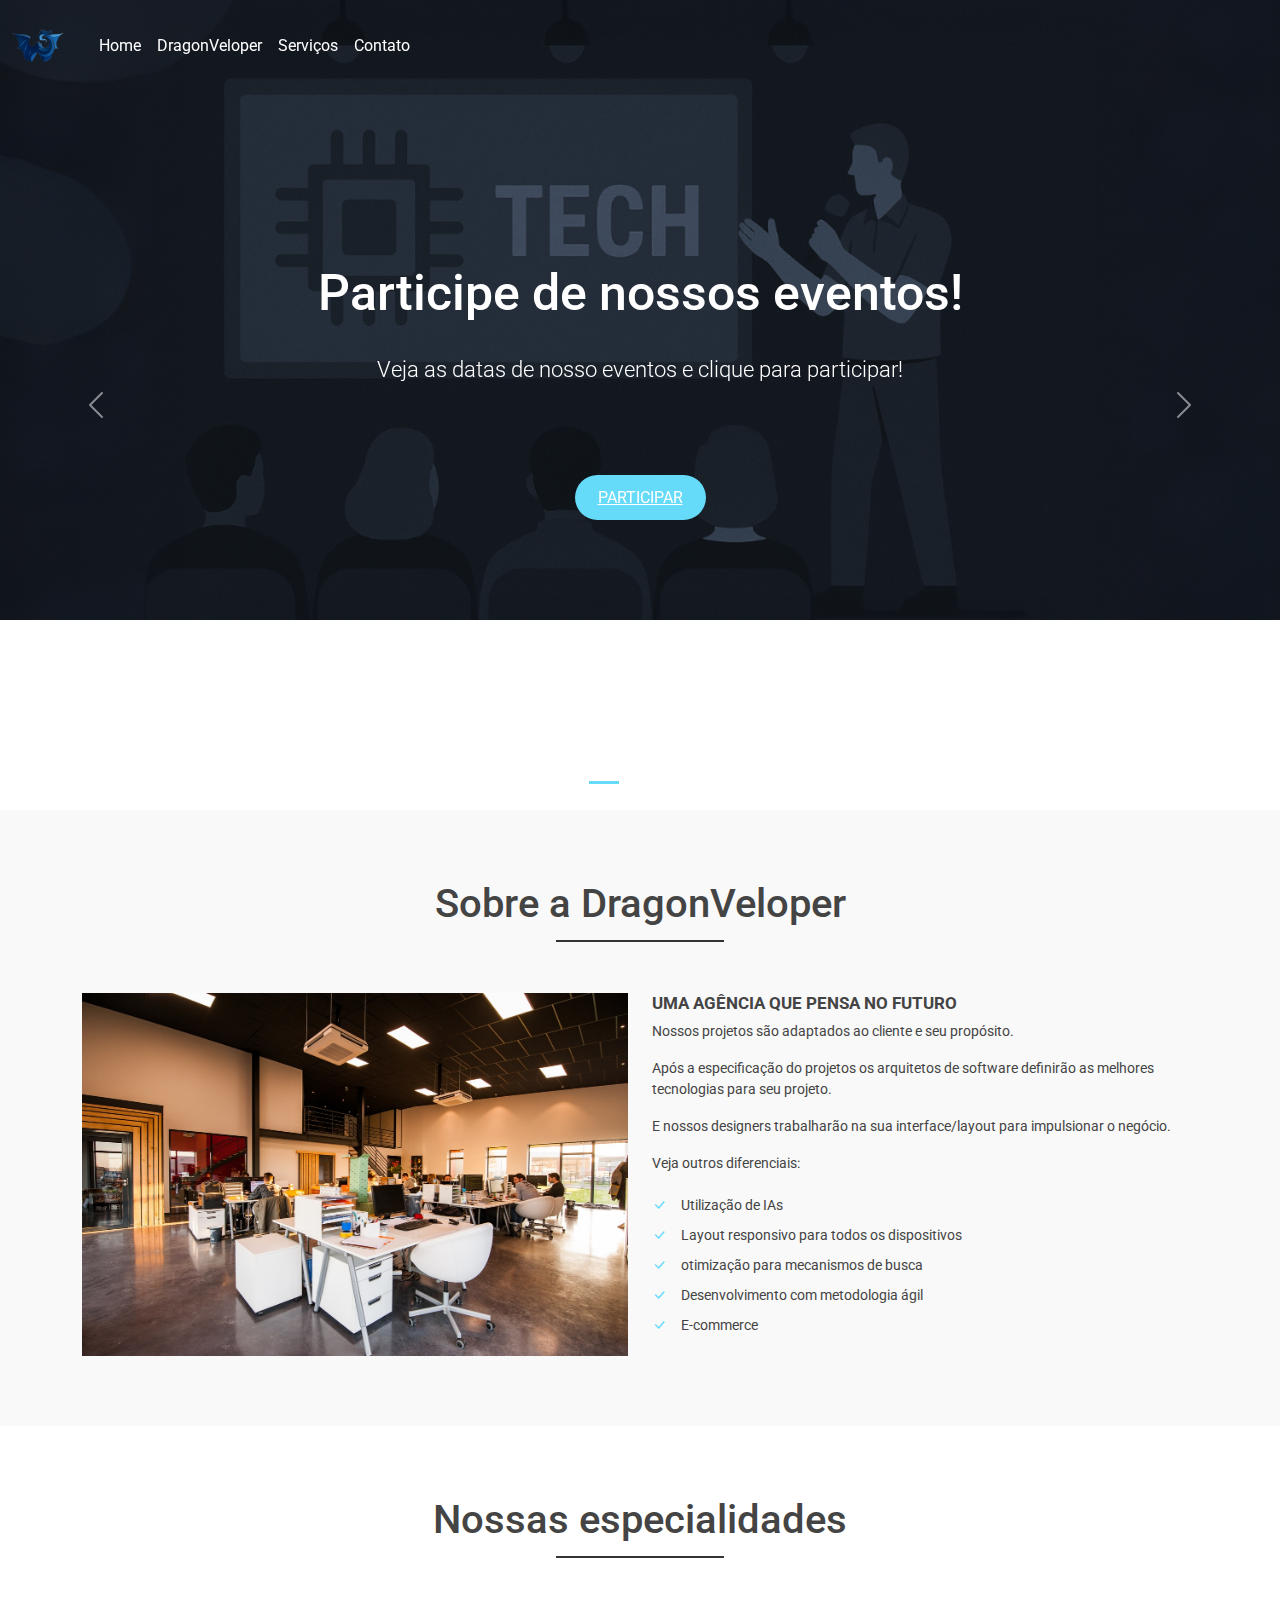
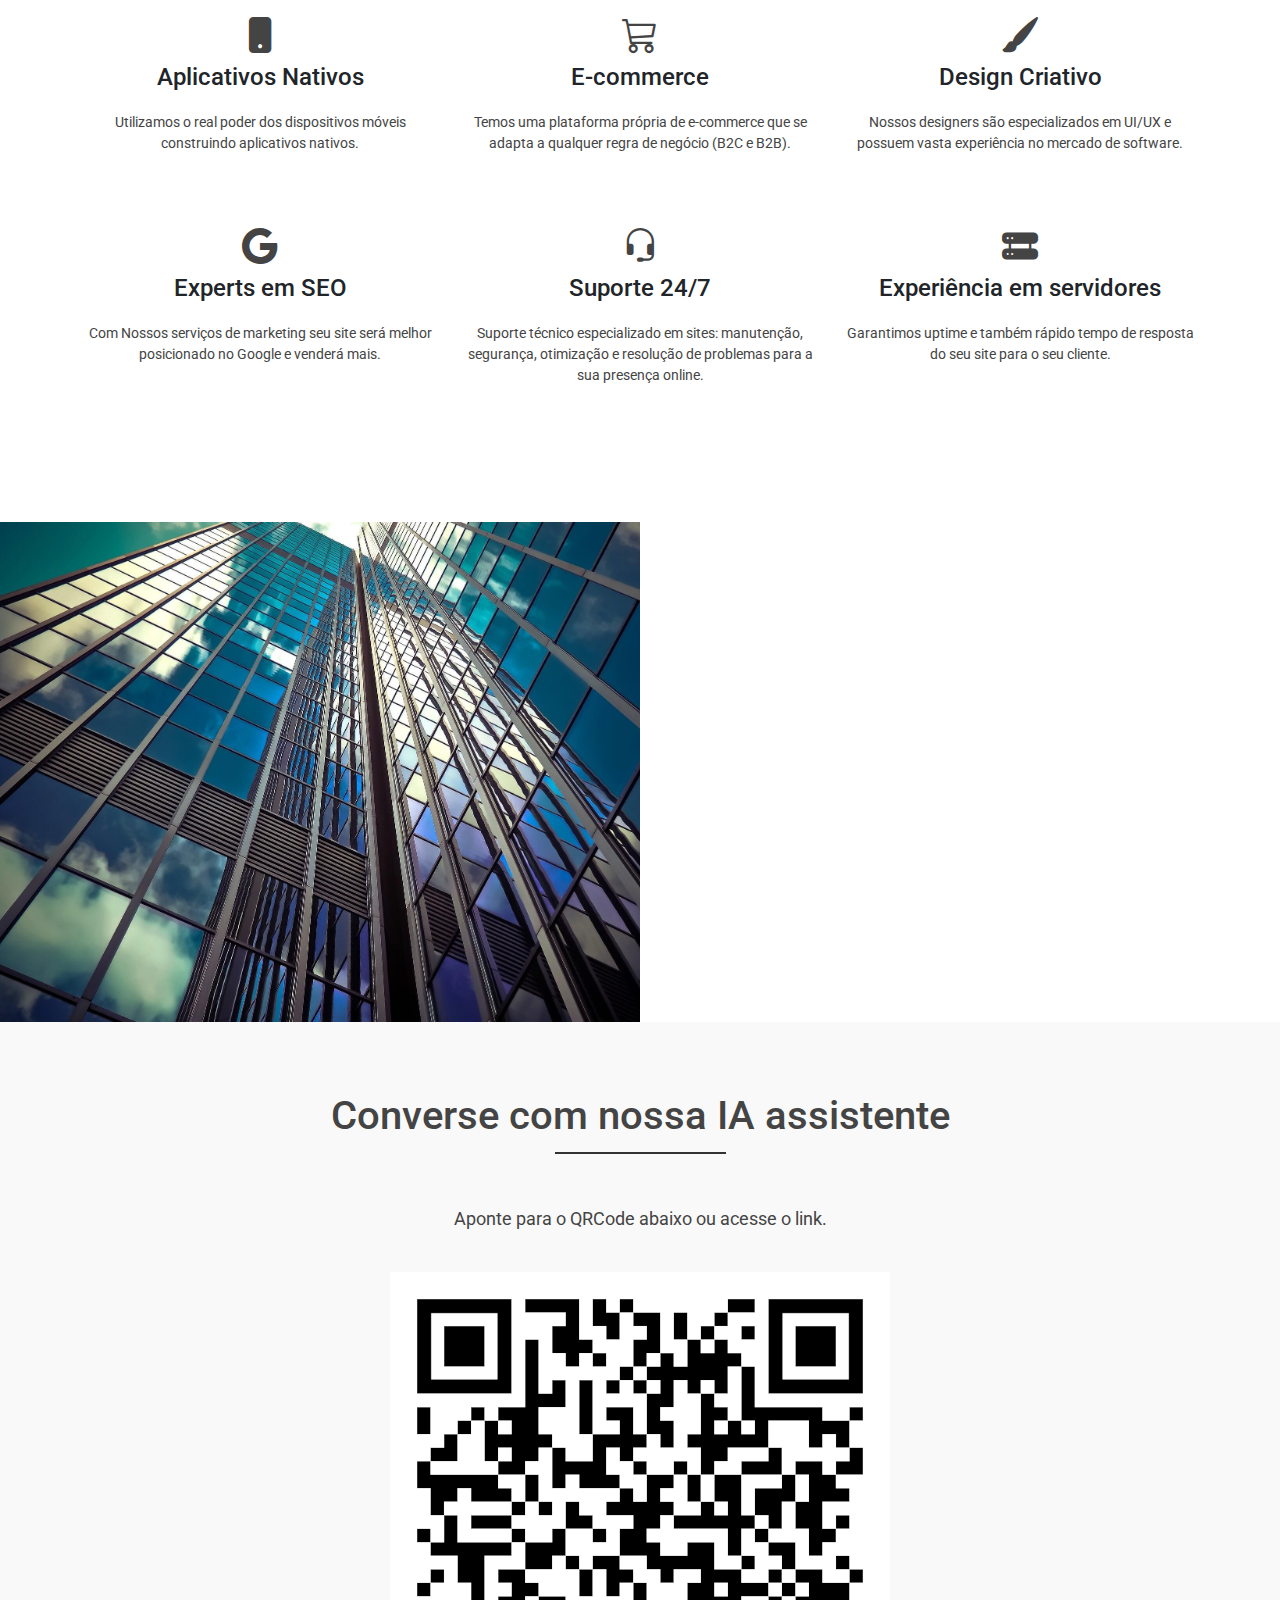
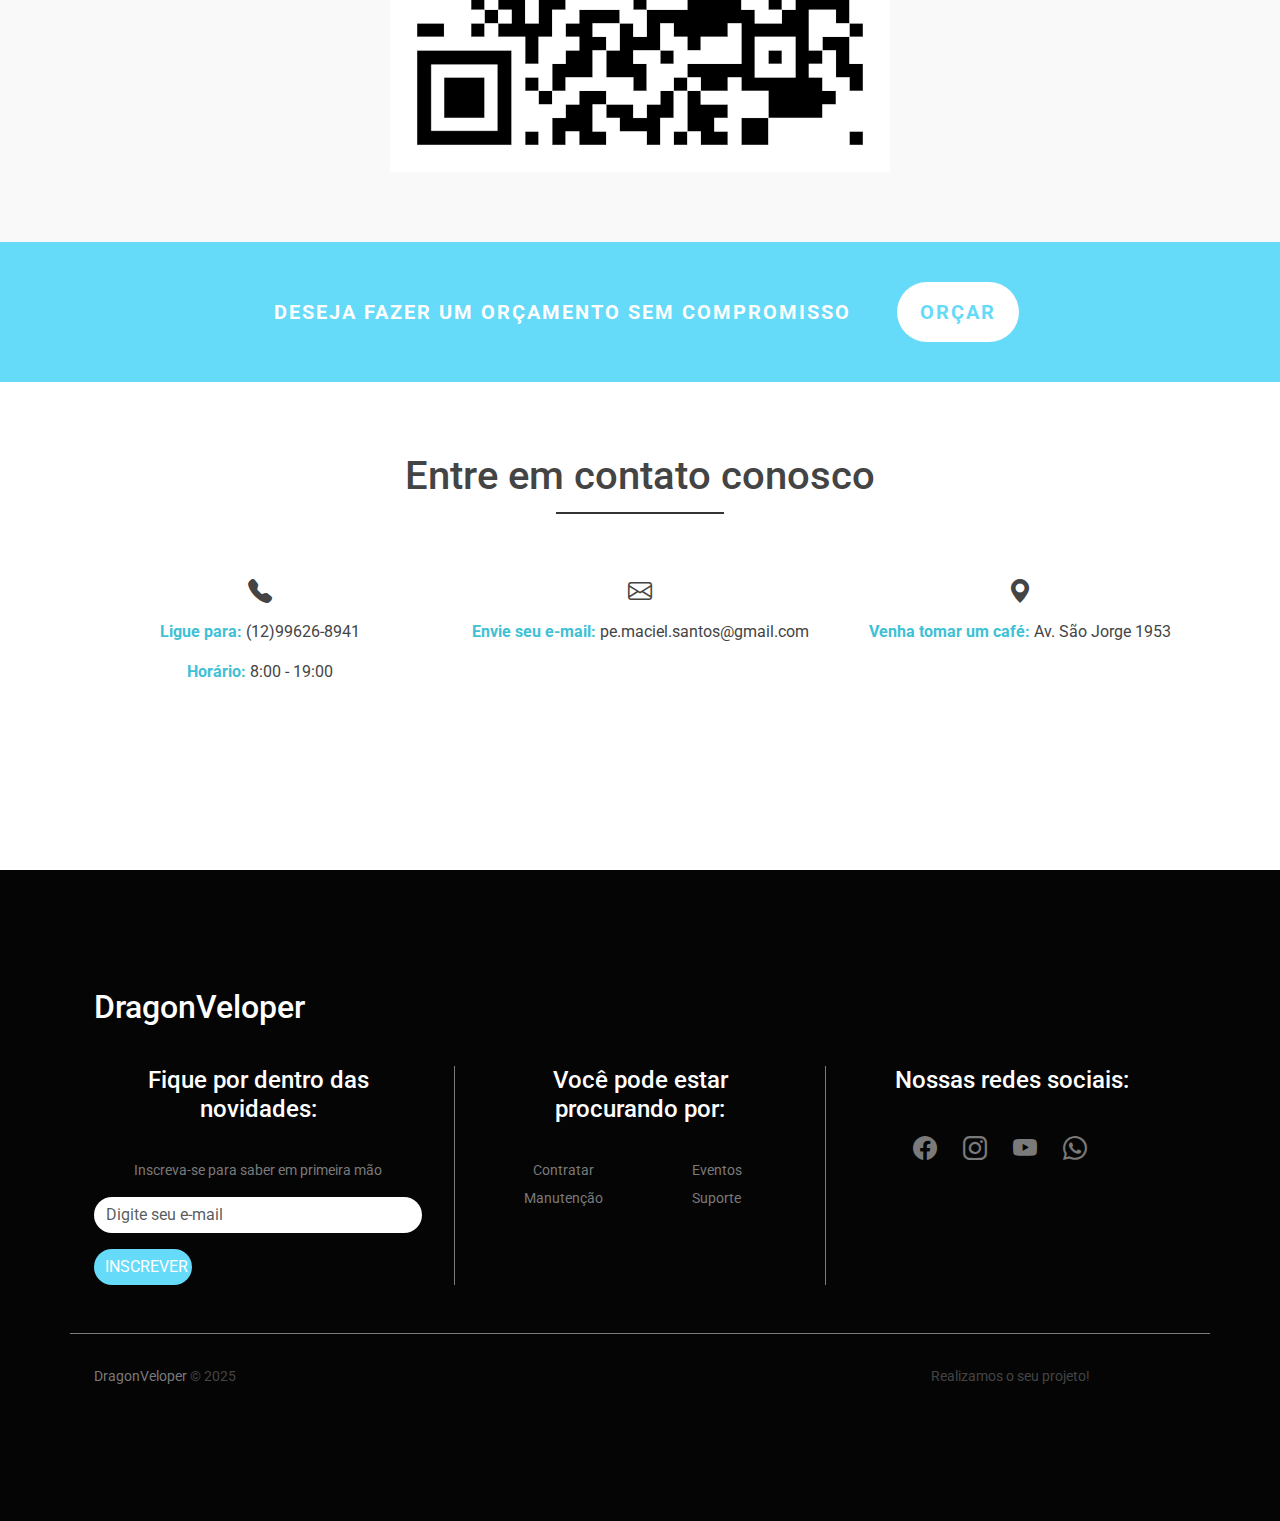
==== index.html @ dff99f6e "arrumando as pastas" ====
<!DOCTYPE html>
<html lang="pt-br">

<head>
    <meta charset="UTF-8">
    <meta name="viewport" content="width=device-width, initial-scale=1.0">
    <title>DragonVeloper</title>

    <link rel="shortcut icon" href="img/favicon.ico" type="image/x-icon">

    <!-- Fonte -->
    <link href="https://fonts.googleapis.com/css2?family=Roboto" rel="stylesheet">

    <!-- Bootstrap -->
    <link href="https://cdn.jsdelivr.net/npm/bootstrap@5.3.3/dist/css/bootstrap.min.css" rel="stylesheet"
        integrity="sha384-QWTKZyjpPEjISv5WaRU9OFeRpok6YctnYmDr5pNlyT2bRjXh0JMhjY6hW+ALEwIH" crossorigin="anonymous">

    <!-- Bootstrap Icons -->
    <link rel="stylesheet" href="https://cdn.jsdelivr.net/npm/bootstrap-icons@1.11.3/font/bootstrap-icons.min.css">

    <!-- Estilos -->
    <link rel="stylesheet" href="css/styles.css">
    <link rel="stylesheet" href="css/responsive.css">

    <!-- Scripts -->
    <script src="https://cdn.jsdelivr.net/npm/bootstrap@5.3.3/dist/js/bootstrap.bundle.min.js"
        integrity="sha384-YvpcrYf0tY3lHB60NNkmXc5s9fDVZLESaAA55NDzOxhy9GkcIdslK1eN7N6jIeHz"
        crossorigin="anonymous"></script>

</head>

<body>
    <header id="home-area">
        <div class="container" id="nav-container">
            <nav class="navbar navbar-expand-lg fixed-top navbar-dark navbar-custom">
                <div class="container-fluid d-flex justify-content-between align-items-center">

                    <!-- LOGO: sempre à esquerda -->
                    <a class="navbar-brand order-1 order-lg-1" href="#">
                        <img src="img/DragonVeloper.png" alt="Logo da DragonVeloper" id="logo">
                    </a>

                    <!-- BOTÃO HAMBURGUER: vai pra direita em telas pequenas -->
                    <button class="navbar-toggler order-2 order-lg-3 ms-auto" type="button" data-bs-toggle="collapse"
                        data-bs-target="#navbar-links" aria-controls="navbar-links" aria-expanded="false"
                        aria-label="Toggle navigation">
                        <span class="navbar-toggler-icon"></span>
                    </button>

                    <!-- LINKS DO MENU -->
                    <div class="collapse navbar-collapse order-3 order-lg-2" id="navbar-links">
                        <div class="navbar-nav me-auto">
                            <a href="#home-area" class="nav-item nav-link" id="home-menu">Home</a>
                            <a href="#about-area" class="nav-item nav-link" id="about-menu">DragonVeloper</a>
                            <a href="#services-area" class="nav-item nav-link" id="services-menu">Serviços</a>
                            <a href="#contact-area" class="nav-item nav-link" id="contact-menu">Contato</a>
                        </div>
                    </div>

                </div>
            </nav>

        </div>
    </header>
    <main>
        <div class="container-fluid">
            <div class="carousel slide" id="mainSlider" data-bs-ride="carousel">
                <div class="carousel-indicators">
                    <button type="button" data-bs-target="#mainSlider" data-bs-slide-to="0" class="active">
                    </button>
                    <button type="button" data-bs-target="#mainSlider" data-bs-slide-to="1">
                    </button>
                    <button type="button" data-bs-target="#mainSlider" data-bs-slide-to="2">
                    </button>
                </div>
                <div class="carousel-inner">
                    <div class="carousel-item active">
                        <img src="img/evento.png" alt="Evento de desenvolvimento web" class="d-block w-100">
                        <div class="carousel-caption d-md-block">
                            <h2>Participe de nossos eventos!</h2>
                            <p>Veja as datas de nosso eventos e clique para participar!</p>
                            <a href="#" class="main-btn">Participar</a>
                        </div>
                    </div>
                    <div class="carousel-item">
                        <img src="img/servico.png" alt="Desenvolva seu site" class="d-block w-100">
                        <div class="carousel-caption d-md-block">
                            <h2>Está querendo tirar o projeto do papel?</h2>
                            <p>Nossa equipe de desenvolvedores web está pronta para lhe atender.</p>
                            <a href="#" class="main-btn">Iniciar projeto</a>
                        </div>
                    </div>
                    <div class="carousel-item">
                        <img src="img/manutencao.png" alt="Manutenção de sites" class="d-block w-100">
                        <div class="carousel-caption d-md-block">
                            <h2>Está buscando manutenção no seu site?</h2>
                            <p>Contamos com profissionais qualificados para resolver seu problema.</p>
                            <a href="#" class="main-btn">Agendar Manutenção</a>
                        </div>
                    </div>
                </div>
                <a href="#mainSlider" class="carousel-control-prev" role="button" data-bs-slide="prev">
                    <span class="carousel-control-prev-icon" aria-hidden="true"></span>
                    <span class="sr-only">Previous</span>
                </a>
                <a href="#mainSlider" class="carousel-control-next" role="button" data-bs-slide="next">
                    <span class="carousel-control-next-icon" aria-hidden="true"></span>
                    <span class="sr-only">Next</span>
                </a>
            </div>
            <div id="about-area">
                <div class="container">
                    <div class="row">
                        <div class="col-12">
                            <h3 class="main-title">Sobre a DragonVeloper</h3>
                        </div>
                        <div class="col-md-6">
                            <img src="img/agencia.jpg" alt="Agência DragonVeloper" class="img-fluid">
                        </div>
                        <div class="col-md-6">
                            <h3 class="about-title">Uma agência que pensa no futuro</h3>
                            <p>Nossos projetos são adaptados ao cliente e seu propósito.</p>
                            <p>Após a especificação do projetos os arquitetos de software definirão as melhores
                                tecnologias para seu projeto.</p>
                            <p>E nossos designers trabalharão na sua interface/layout para impulsionar o negócio.</p>
                            <p>Veja outros diferenciais:</p>
                            <ul id="about-list">
                                <li><i class="bi bi-check-lg"></i>Utilização de IAs</li>
                                <li><i class="bi bi-check-lg"></i>Layout responsivo para todos os dispositivos</li>
                                <li><i class="bi bi-check-lg"></i>otimização para mecanismos de busca</li>
                                <li><i class="bi bi-check-lg"></i>Desenvolvimento com metodologia ágil</li>
                                <li><i class="bi bi-check-lg"></i>E-commerce</li>
                            </ul>
                        </div>
                    </div>
                </div>
            </div>
            <div id="services-area">
                <div class="container">
                    <div class="row">
                        <div class="col-12">
                            <h3 class="main-title">Nossas especialidades</h3>
                        </div>
                        <div class="col-md-4 service-box">
                            <i class="bi bi-phone-fill"></i>
                            <h4>Aplicativos Nativos</h4>
                            <p>Utilizamos o real poder dos dispositivos móveis construindo aplicativos nativos.</p>
                        </div>
                        <div class="col-md-4 service-box">
                            <i class="bi bi-cart3"></i>
                            <h4>E-commerce</h4>
                            <p>Temos uma plataforma própria de e-commerce que se adapta a qualquer regra de negócio (B2C
                                e B2B).</p>
                        </div>
                        <div class="col-md-4 service-box">
                            <i class="bi bi-brush-fill"></i>
                            <h4>Design Criativo</h4>
                            <p>Nossos designers são especializados em UI/UX e possuem vasta experiência no mercado de
                                software.</p>
                        </div>
                        <div class="col-md-4 service-box">
                            <i class="bi bi-google"></i>
                            <h4>Experts em SEO</h4>
                            <p>Com Nossos serviços de marketing seu site será melhor posicionado no Google e venderá
                                mais.</p>
                        </div>
                        <div class="col-md-4 service-box">
                            <i class="bi bi-headset"></i>
                            <h4>Suporte 24/7</h4>
                            <p>Suporte técnico especializado em sites: manutenção, segurança, otimização e resolução de
                                problemas para a sua presença online.</p>
                        </div>
                        <div class="col-md-4 service-box">
                            <i class="bi bi-hdd-rack-fill"></i>
                            <h4>Experiência em servidores</h4>
                            <p>Garantimos uptime e também rápido tempo de resposta do seu site para o seu cliente.</p>
                        </div>
                    </div>
                </div>
            </div>
            <div id="apply-area">
                <div class="container-fluid">
                    <div class="row">
                        <div class="col-md-6 apply-box" id="company-img">
                        </div>
                        <div class="col-md-6 apply-box" id="pattern-img">
                            <h4>Gosta de desafios?</h4>
                            <p>Temos várias posições abertas, entre elas: Software Engineer, UI/UX Designer, Project
                                Manager e mais.</p>
                            <p>Clique no botão abaixo e confira os benefícios e as posições em aberto.</p>
                            <p>Aqui você terá a chance de trabalhar com as melhores tecnologias e os profissionais mais
                                capacitados.</p>
                            <a href="#" class="main-btn" id="apply-btn">Saiba Mais</a>
                        </div>
                    </div>
                </div>
            </div>
            <div id="news-area">
                <div class="container">
                    <div class="col-md-12">
                        <h3 class="main-title">Converse com nossa IA assistente</h3>
                    </div>
                    <p>Aponte para o QRCode abaixo ou acesse o link.</p>
                    <picture>
                        <source media="(max-width: 425px)" srcset="img/qr-codeCELULAR.png">
                        <source media="(max-width: 768px)" srcset="img/qr-codeTABLET.png">
                        <img src="img/qr-codePC.png" alt="QR-Code para ter acesso ao nosso Assistente IA">
                    </picture>
                </div>
            </div>
            <div id="call-area">
                <div class="container">
                    <div class="row">
                        <p>Deseja fazer um orçamento sem compromisso</p>
                        <button class="main-btn" id="call-btn">Orçar</button>
                    </div>
                </div>
            </div>
        </div>
    </main>
    <div>
        <div id="contact-area">
            <div class="container">
                <div class="row">
                    <div class="col-md-12">
                        <h3 class="main-title">
                            Entre em contato conosco
                        </h3>
                    </div>
                    <div class="col-md-4 contact-box">
                        <i class="bi bi-telephone-fill"></i>
                        <p>
                            <span class="contact-title">
                                Ligue para:
                            </span>
                            (12)99626-8941
                        </p>
                        <p>
                            <span class="contact-title">
                                Horário:
                            </span>
                            8:00 - 19:00
                        </p>
                    </div>
                    <div class="col-md-4 contact-box">
                        <i class="bi bi-envelope"></i>
                        <p>
                            <span class="contact-title">
                                Envie seu e-mail:
                            </span>
                            pe.maciel.santos@gmail.com
                        </p>
                    </div>
                    <div class="col-md-4 contact-box">
                        <i class="bi bi-geo-alt-fill"></i>
                        <p>
                            <span class="contact-title">
                                Venha tomar um café:
                            </span>
                            Av. São Jorge 1953
                        </p>
                    </div>
                </div>
            </div>
        </div>
        <footer>
            <div class="container-fluid" id="footer">
                <div class="container">
                    <div class="row">
                        <div class="col-12" id="footer-top">
                            <div class="row justify-content-between">
                                <div class="col-4">
                                    <h2>DragonVeloper</h2>
                                </div>
                            </div>
                        </div>
                        <div class="col-12" id="footer-details">
                            <div class="row">
                                <div class="col-12 col-md-4" id="news-container">
                                    <h4>Fique por dentro das novidades:</h4>
                                    <p class="footer-p">Inscreva-se para saber em primeira mão</p>
                                    <form action="">
                                        <div class="mb-3">
                                            <input type="email" name="email" class="form-control"
                                                placeholder="Digite seu e-mail" id="email-id">
                                        </div>
                                        <button id="form-btn" type="submit">Inscrever</button>
                                    </form>
                                </div>
                                <div class="col-12 col-md-4" id="links-container">
                                    <div class="row">
                                        <h4>Você pode estar procurando por:</h4>
                                        <div class="col-6">
                                            <ul class="list-unstyled">
                                                <li><a href="#" class="link-footer">Contratar</a></li>
                                                <li><a href="#" class="link-footer">Manutenção</a></li>
                                            </ul>
                                        </div>
                                        <div class="col-6">
                                            <ul class="list-unstyled">
                                                <li><a href="#" class="link-footer">Eventos</a></li>
                                                <li><a href="#" class="link-footer">Suporte</a></li>
                                            </ul>
                                        </div>
                                    </div>
                                </div>
                                <div class="col-12 col-md-4" id="social-container">
                                    <h4>Nossas redes sociais:</h4>
                                    <div id="social-icons">
                                        <i class="bi bi-facebook"></i>
                                        <i class="bi bi-instagram"></i>
                                        <i class="bi bi-youtube"></i>
                                        <i class="bi bi-whatsapp"></i>
                                    </div>
                                </div>
                            </div>
                        </div>
                        <div class="col-12" id="footer-bottom">
                            <div class="row justify-content-between">
                                <div class="col-12 col-md-3">
                                    <p><a href="https://github.com/pedro-maciel-dos-santos"
                                            class="link-footer">DragonVeloper</a>
                                        &copy; 2025</p>
                                </div>
                                <div class="col-12 col-md-3">
                                    <p>Realizamos o seu projeto!</p>
                                </div>
                            </div>
                        </div>
                    </div>
                </div>
            </div>


    </div>
    </footer>
    <script src="js/script.js"></script>
</body>

</html>
---- css/styles.css ----
@charset "UTF-8";

:root {
    --primary-color-blue: #65daf9;
    --second-color-blue: #3ec1d5;
    --primary-color-gray: #353d41;
    --second-color-gray: #7a7a7a;
    --primary-color-dark: #050505;
    
}


/* GERAIS */

body {
    font-family: 'Roboto', 'sans-serif';
}

.container {
    padding: 70px 0;
}

.row {
    margin: 0;
}

p, li {
    color: #444;
    font-size: 14px;
}

/* NAV */

header, .navbar {
    background-image: linear-gradient(to top, #303030, #000);
}

.navbar-custom {
    background: transparent;
    transition: background-color 0.3s ease;
}

.navbar-scrolled {
    background-color: #000;
}

#nav-container {
    padding-top: 0;
    padding-bottom: 0;
}

#logo {
    width: 75px;
}

.navbar-brand {
    padding: 0;
    color: #fff;
}

.navbar-brand:hover {
    color: #fff;
    transition: .5s;
}

#navbar-links a {
    color: #fff;
}

#navbar-links a:hover {
    color: var(--primary-color-blue);
    transition: .5s;
}

.login {
    text-decoration: none;
    color: #fff;
    padding: 8px;
}

.login:hover {
    color: var(--primary-color-blue);
    transition: .5s;
}


.navbar-expand-lg .navbar-nav .navlink {
    padding: 1rem .8rem;
}

/* SLIDER */

.container-fluid {
    padding: 0;
}

.carousel-indicators[data-bs-target] {
    background-color: #222;
    opacity: 0.8;
}

#mainSlider .carousel-inner, #mainSlider .carousel-item {
    height: 90vh;
}

#mainSlider .carousel-caption {
    top: 30%;
}

#mainSlider .carousel-caption h2 {
    color: #fff;
    font-size: 50px;
    margin-bottom: 30px;
}

#mainSlider .carousel-caption p {
    font-size: 22px;
    font-weight: 300;
    margin-bottom: 100px;
    color: #fff;
}

.main-btn {
    background-color: var(--primary-color-blue);
    color: #fff;
    text-transform: uppercase;
    width: 200px;
    height: 60px;
    padding: 10px 20px;
    border-radius: 30px;
    border: 3px solid transparent;
    transition: .5s;
}

.main-btn:hover {
    text-decoration: none;
    color: #fff;
    background-color: transparent;
    border-color: var(--primary-color-blue);
}

.carousel-indicators .active {
    background-color: var(--primary-color-blue);
}

.sr-only {
    display: none;
}

/* Sobre a empresa */

#about-area{
    background-color: #f9f9f9;
}

.main-title {
    color: #444;
    position: relative;
    margin: 0 0 65px 0;
    font-size: 40px;
    text-align: center;
}

.main-title::after {
    content: "";
    border-top: 2px solid #333;
    width: 15%;
    position: absolute;
    top: 60px;
    left: 42.5%;
}

.about-title {
    font-size: 17px;
    color: #444;
    text-transform: uppercase;
    font-weight: bold;
}

#about-list {
    list-style: none;
    padding-left: 0;
}

#about-list li {
    line-height: 30px;
}

#about-list i {
    color: var(--primary-color-blue);
    margin-right: 15px;
}

/* Serviços */

.service-box {
    text-align: center;
    margin-bottom: 50px;
}

.service-box i, .service-box h4 {
    transition: .5s;
}

.service-box i {
    font-size: 36px;
    margin-bottom: 26px;
    color: #444;
}

.service-box h4 {
    font-size: 24px;
    margin-bottom: 20px;
}

.service-box:hover > i, .service-box:hover > h4 {
    color: var(--primary-color-blue);
}

/* Trabalhe conosco */

#apply-area {
    height: 500px;
}

#apply-area .container-fluid, #apply-area .row {
    height: 100%;
}

#apply-area .apply-box {
    text-align: center;
    padding: 70px 50px;
}

#company-img {
    background-image: url('../img/empresa.jpg');
    background-size: cover;
    height: 100%;
}

#pattern-img {
    background-image: url('../img/pattern.png');
    background-size: cover;
    background-attachment: fixed;
    background-position: center center;
}

#pattern-img h4, #pattern-img p {
    color: #fff;
}

#pattern-img h4 {
    margin-top: 8%;
    margin-bottom: 20px;
    text-transform: uppercase;
}

#pattern-img p {
    margin-bottom: 20px;
}

#apply-btn {
    display: block;
    height: auto;
    width: 180px;
    margin-left: auto;
    margin-right: auto;
    margin-top: 30px;
    background-color: transparent;
    border-color: #fff;
}

#apply-btn:hover {
    border-color: var(--primary-color-blue);
    background-color: var(--primary-color-blue);
}

/* News Letter */

#news-area {
    text-align: center;
    background-color: #f9f9f9;
}

#news-area p {
    font-size: 18px;
    margin-bottom: 40px;
}

#id-email{
    border-radius: 0;
    border-top-left-radius: 20px;
    border-bottom-left-radius: 20px;
    border: 1px solid var(--primary-color-blue);
    display: inline;
    box-sizing: border-box;
    width: 40%;
    height: 40px;
}

#news-btn {
    border-top-right-radius: 20px;
    border-bottom-right-radius: 20px;
    border: 1px solid var(--primary-color-blue);
    background-color: var(--primary-color-blue);
    text-transform: uppercase;
    color: #fff;
    height: 40px;
    padding: 0 30px;
    margin-left: -130px;
    position: absolute;
    transition: .5s;
}

#news-btn:hover {
    background-color: #fff;
    color: var(--primary-color-blue);
}

/* Call to action */

#call-area {
    background-color: var(--primary-color-blue);
    text-transform: uppercase;
}

#call-area .container {
    padding: 40px 100px;
}

#call-area .row {
    display: block;
    text-align: center;
}

#call-area p {
    color: #fff;
    font-weight: bold;
    font-size: 20px;
    width: auto;
    letter-spacing: 2px;
    margin-bottom: 0;
    display: inline;
    height: 60px;
    line-height: 60px;
}

#call-area #call-btn {
    background-color: #fff;
    color: var(--primary-color-blue);
    font-weight: bold;
    font-size: 20px;
    margin-left: 30px;
    width: auto;
    letter-spacing: 2px;
}

/* Contact */

#contact-area {
    text-align: center;
}

.contact-box {
    padding-bottom: 50px;
    margin-bottom: 50px;
}

.contact-box i {
    color: #444;
    width: 55px;
    height: 55px;
    line-height: 55px;
    font-size: 24px;
    margin-bottom: 20px;
}

#msg-box p {
    font-size: 22px;
}

.contact-box p {
    font-size: 16px;
}

.contact-title {
    font-weight: bold;
    color: var(--second-color-blue);
}


#contact-form input[type="text"], #contact-form input[type="email"], #contact-form textarea {
    margin-bottom: 15px;
    border-radius: 0;
}

#contact-form .main-btn {
    width: 120px;
    height: 50px;
}

#contact-form .main-btn:hover {
    color: var(--second-color-blue);
}

/* Footer */

#footer {
    padding: 3em 2em;
    background-color: var(--primary-color-dark);
}

#news-container {
    padding-right: 2em;
}

#links-container {
    padding: 0 2em;
    text-align: center;
    border-left: 1px solid var(--second-color-gray);
    border-right: 1px solid var(--second-color-gray);
}

/* Footer Top */

#footer-top {
    margin-bottom: 2em;
}

#footer-top {
    color: #fff;
}

#social-icons {
    color: var(--second-color-gray);
    text-align: center;
    margin-right: 1em;
    font-size: 1.5em;
    cursor: pointer;
}

#social-icons i {
    padding: 0 10px;
}

#social-icons i:hover {
    color: #fff;
    transition: .5s;
}

.footer-p {
    color: var(--second-color-gray);
    text-align: center;
}

/* Footer Details */

#footer-details {
    margin-bottom: 3em;
}

#footer-details h4 {
    color: #fff;
    margin-bottom: 1.5em;
    text-align: center;
}

#news-container input {
    border-radius: 30px;
    border: none;
}

#links-container li {
    margin-bottom: 0.5em;
}

#form-btn {
    background-color: var(--primary-color-blue);
    color: #fff;
    text-transform: uppercase;
    width: 30%;
    height: 50%;
    padding: 5px 10px;
    border-radius: 30px;
    border: 1px solid transparent;
    transition: .5s;
}

#form-btn:hover {
    text-decoration: none;
    color: #fff;
    background-color: transparent;
    border-color: var(--primary-color-blue);
}

.link-footer {
    color: var(--second-color-gray);
    text-decoration: none;
    text-align: center;
}

.link-footer:hover {
    color: #fff;
    transition: .5s;
}

/* Footer Bottom */

#footer-bottom {
    border-top: 1px solid var(--second-color-gray);
    padding-top: 2em;
}
---- css/responsive.css ----
@charset "UTF-8";

@media(max-width: 1024px) {
    /* Slider */

    #mainSlider .carousel-inner, #mainSlider .carousel-item {
        height: auto;
    }

    #mainSlider .carousel-caption h2 {
        font-size: 32px;
    }

    /* Footer */

    #form-btn {
        width: 50%;
    }

    
}

@media(max-width: 768px) {
    /* Gerais */

    .container {
        padding: 20px 0;
    }

    /* Slider */

    #mainSlider .carousel-inner, #mainSlider .carousel-item {
        height: auto;
    }

    #mainSlider .carousel-caption h2 {
        font-size: 28px;
    }

    #mainSlider .carousel-caption p {
        font-size: 18px;
        margin-bottom: 40px;
    }

    .carousel-caption {
        left: 10%;
        right: 10%;
    }

    /* Nav */

    #logo {
        text-align: right;
    }

    #navbar-links {
        text-align: left;
    }

    #navbar-links a {
        padding-left: 10px;
    }

    .login {
        padding-left: 10px;
    }

    /* About */

    #about-area img {
        margin-top: 100px;
    }

    /* Apply */

    #apply-area .apply-box {
        padding: 50px 25px;
    }

    /* News */

    #news-area p {
        width: 80%;
        margin-left: auto;
        margin-right: auto;
    }

    #id-email {
        width: 70%;
    }

    /* Call */

    #call-area {
        margin-top: 30px;
    }

    #call-area .container {
        padding: 30px;
    }

    #call-area p, #call-area #call-btn {
        font-size: 16px;
    }

    /* Footer */

    #form-btn {
        width: 60%;
    }
}

@media (max-width: 450px) {
    /* Slider */

    #mainSlider {
        margin-top: 90px;
    }

    #mainSlider .carousel-caption {
        top: 5%;
    }

    #mainSlider .carousel-caption h2 {
        font-size: 18px;
        margin-bottom: 40px;
    }

    #mainSlider .carousel-caption p {
        display: none;
    }

    #carousel-caption .main-btn {
        font-size: 14px;
    }

    /* About */

    .main-title {
        font-size: 30px;
    }

    #about-area img {
        margin-top: 0;
        margin-bottom: 30px;
    }

    /* Apply */

    #apply-area {
        height: auto;
    }

    #company-img {
        display: none;
    }

    /* News */

    #news-area .main-title {
        font-size: 24px;
    }

    #news-area p {
        font-size: 16px;
    }

    #id-email {
        width: 80%;
    }

    /* Call */

    #call-area p {
        font-size: 12px;
        letter-spacing: 0;
        margin: 0;
        width: 50%;
    }

    #call-area #call-btn {
        height: 30%;
    }

    /* Contact */

    .contact-box {
        border: none;
        margin-bottom: 0;
    }

    /* Footer */

    #news-container,
    #contact-container,
    #links-container {
        padding: 0;
        border: 0;
        margin-bottom: 2em;
    }

    #form-btn {
        width: 40%;
    }
}
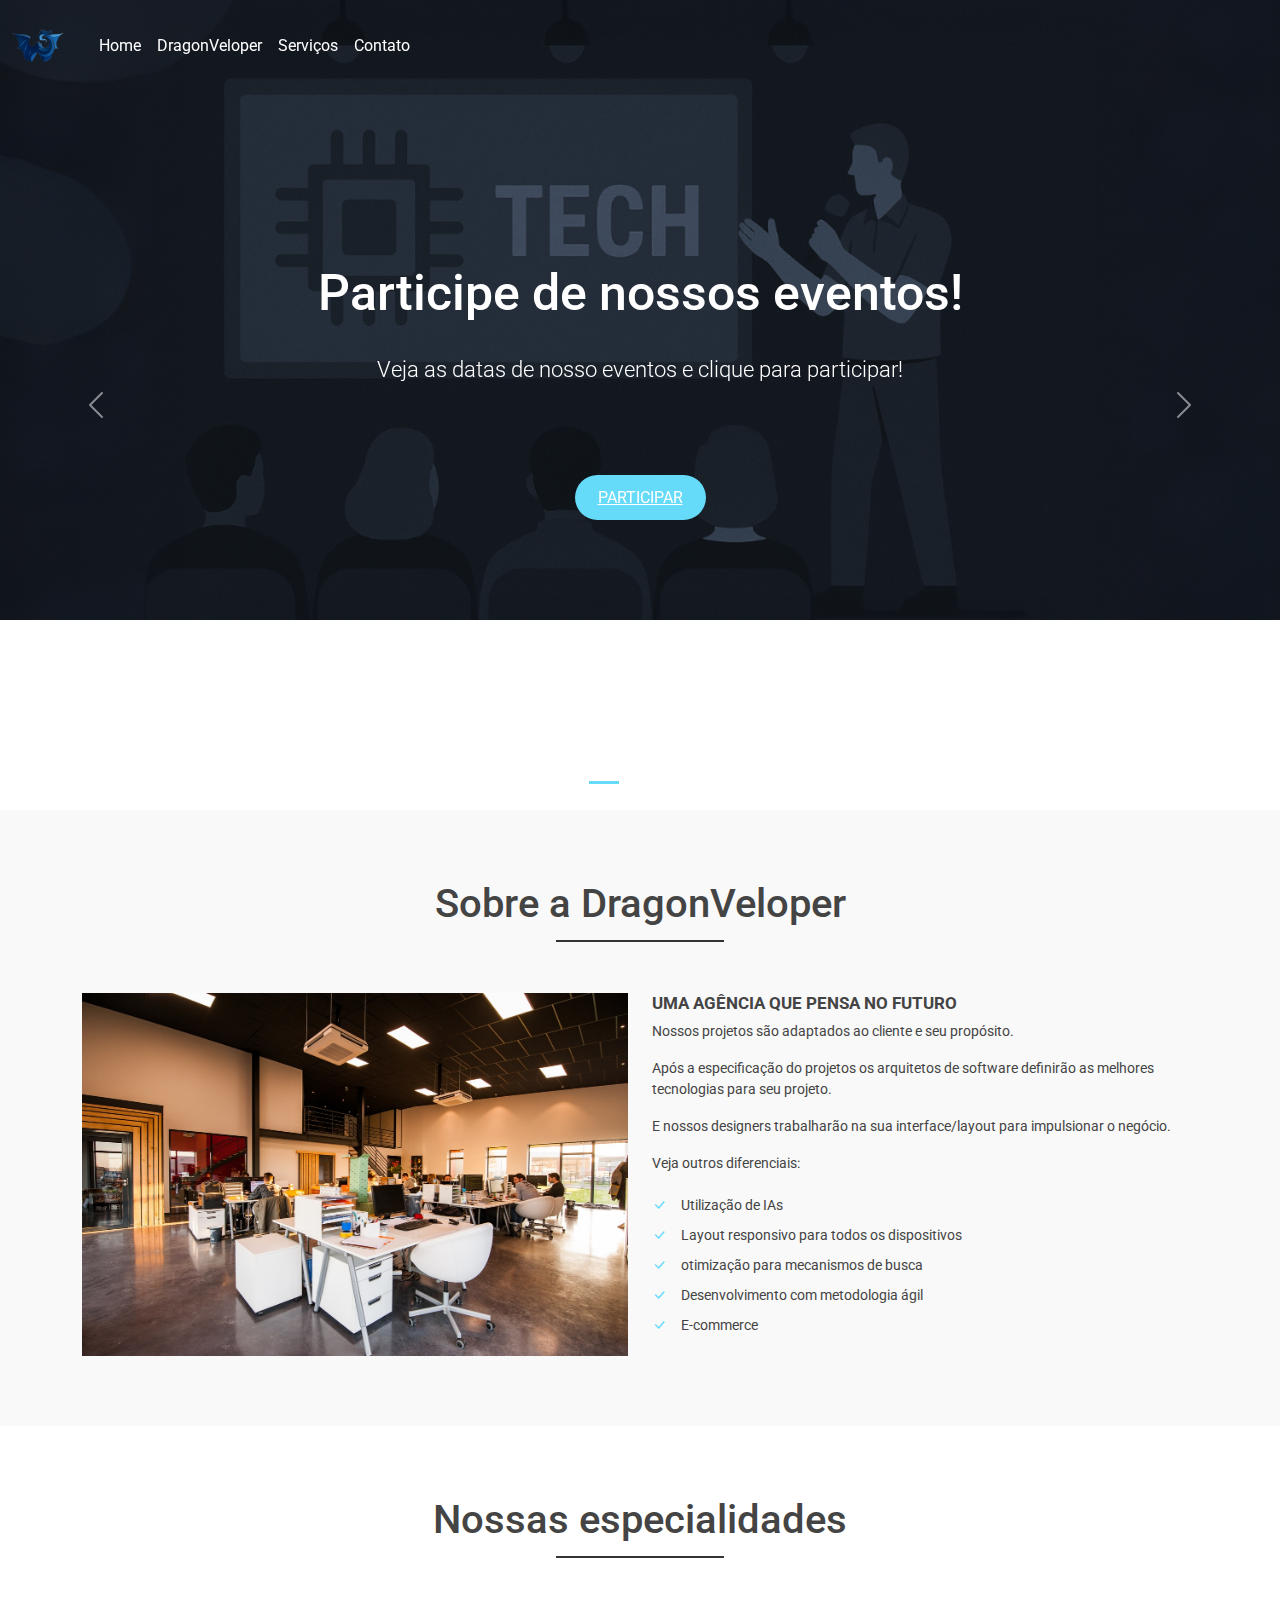
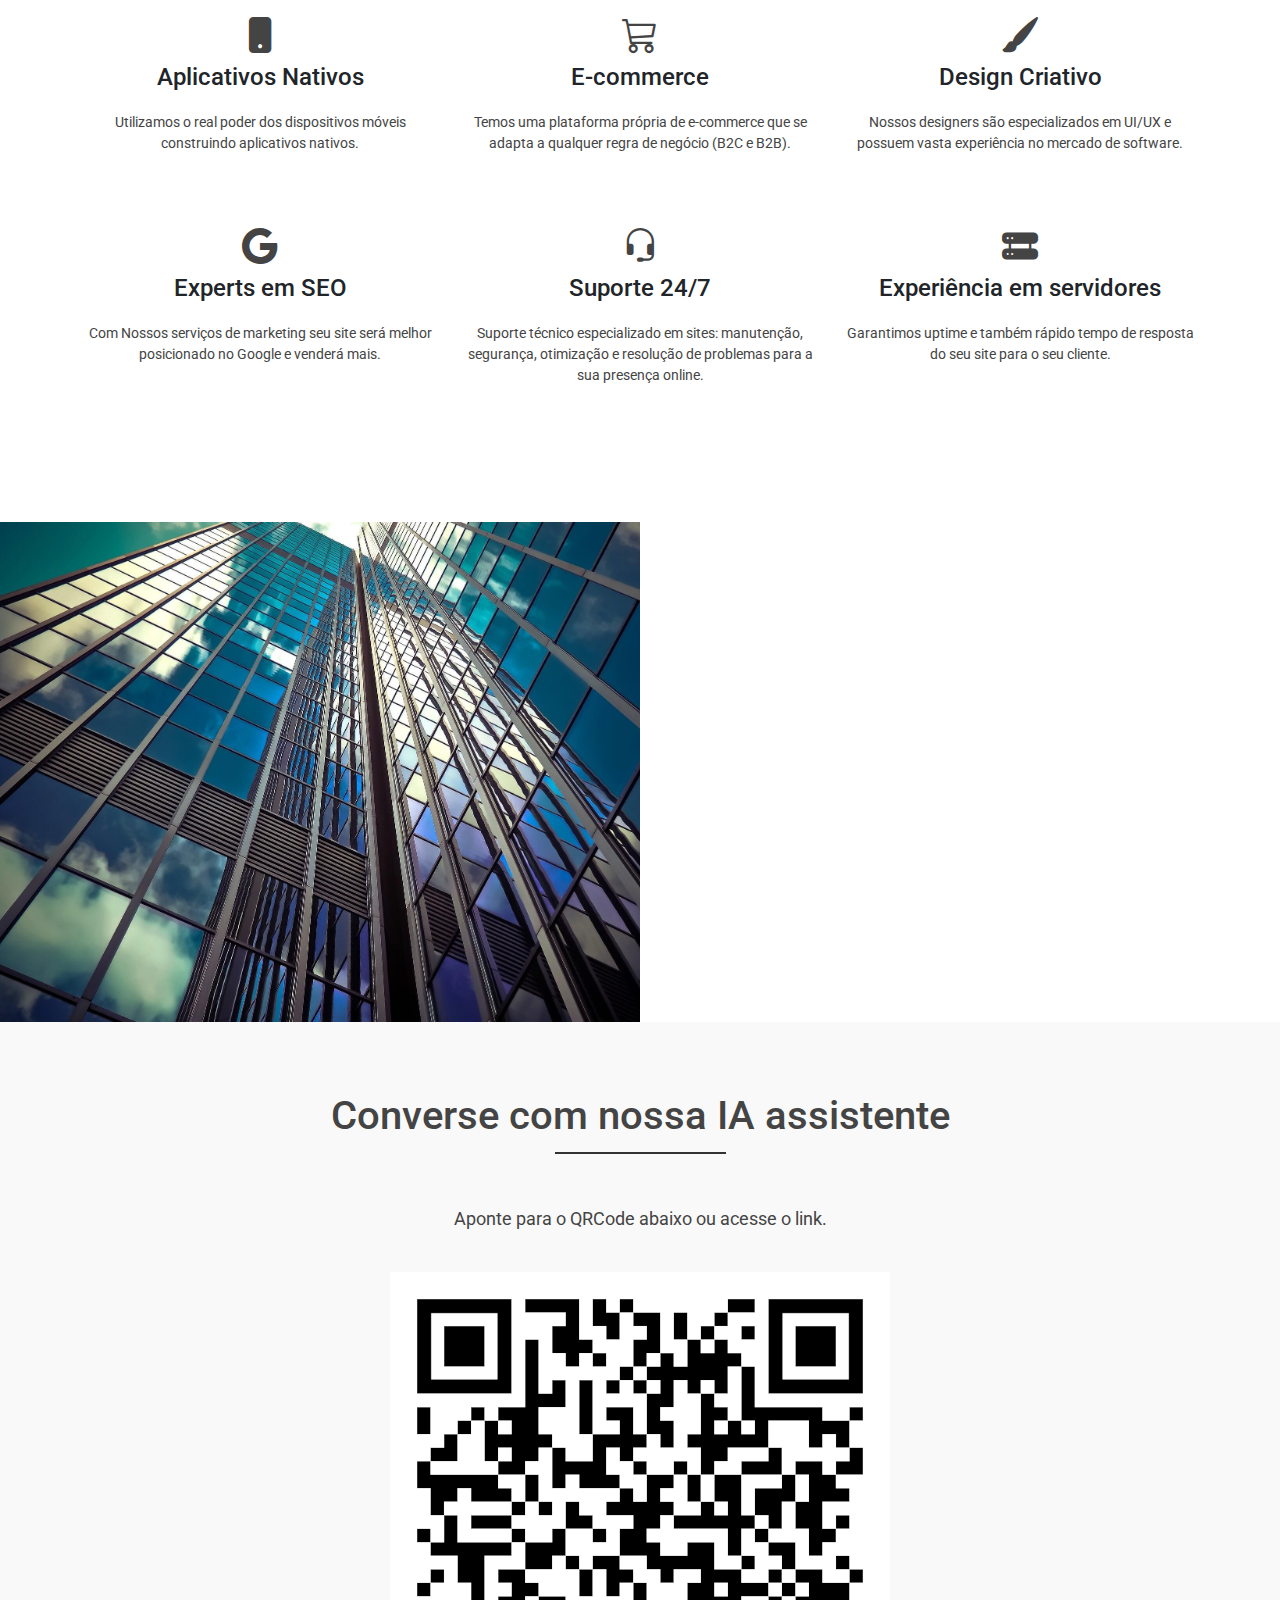
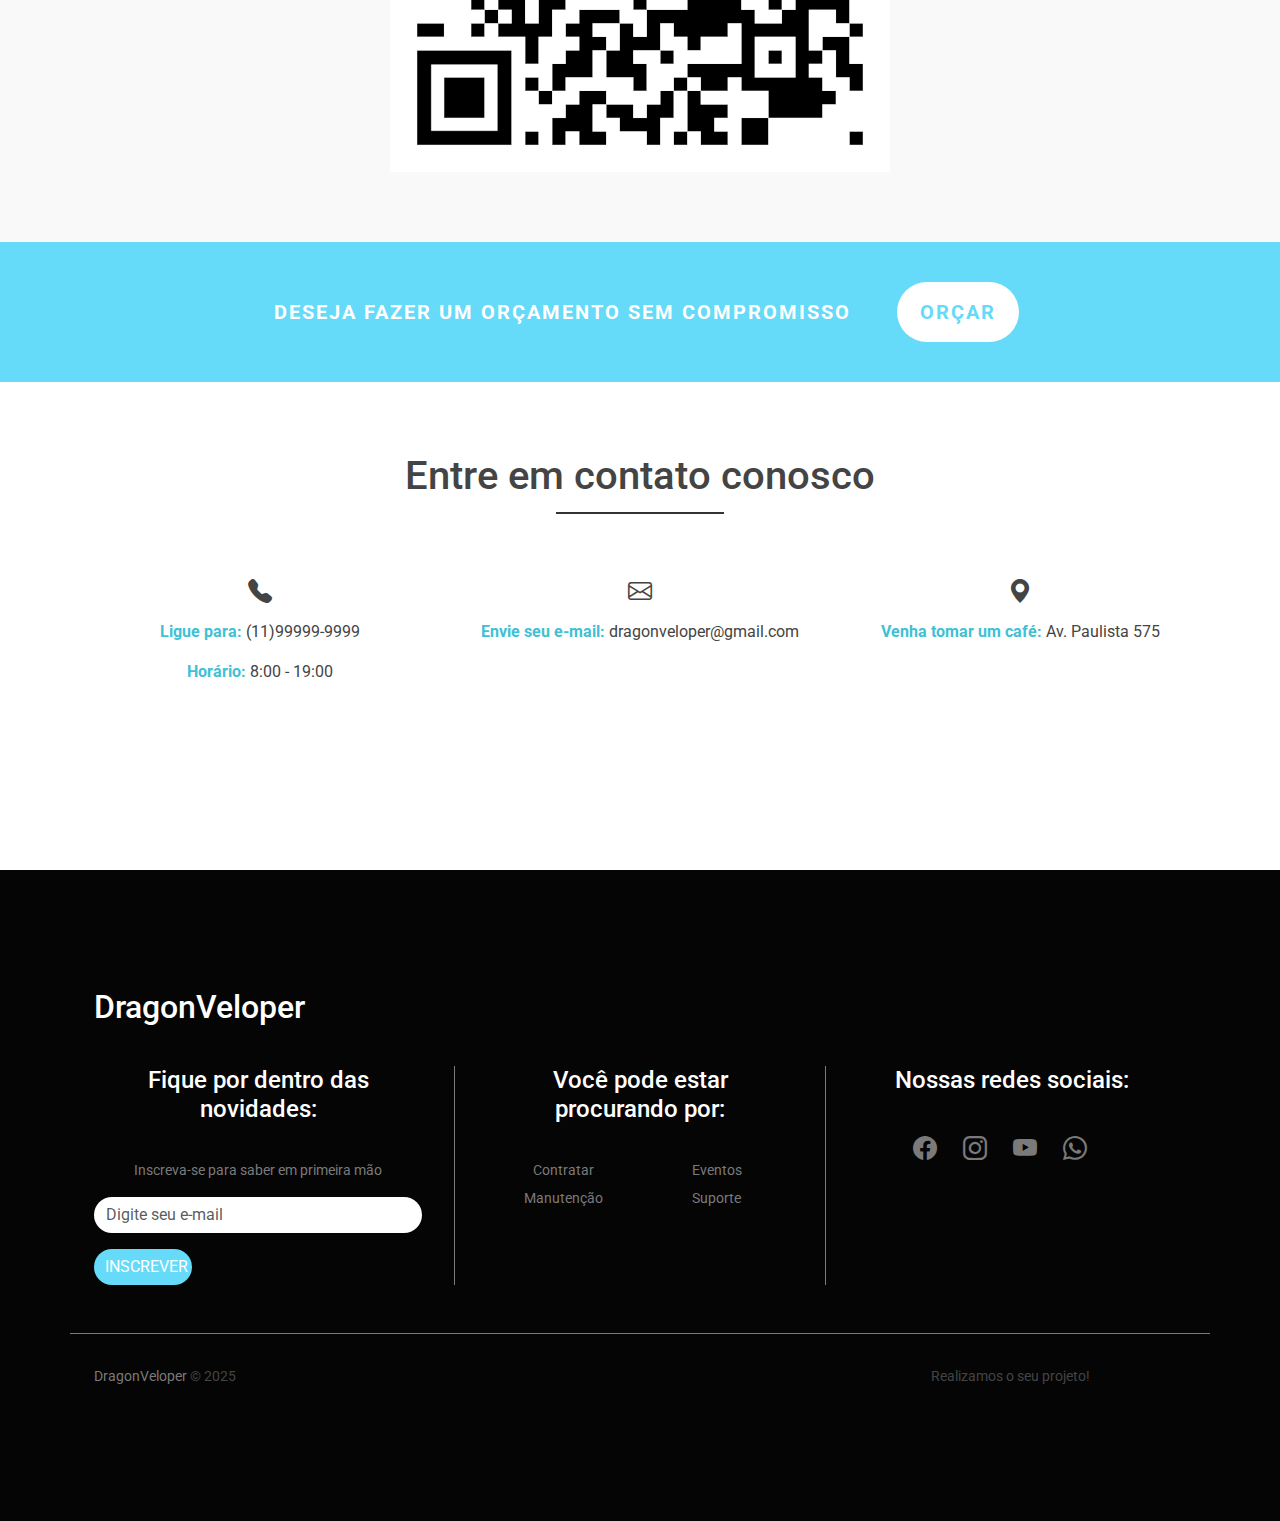
==== commit 6c54503e: "update" ====
--- a/index.html
+++ b/index.html
@@ -233,7 +233,7 @@
                             <span class="contact-title">
                                 Ligue para:
                             </span>
-                            (12)99626-8941
+                            (11)99999-9999
                         </p>
                         <p>
                             <span class="contact-title">
@@ -248,7 +248,7 @@
                             <span class="contact-title">
                                 Envie seu e-mail:
                             </span>
-                            pe.maciel.santos@gmail.com
+                            dragonveloper@gmail.com
                         </p>
                     </div>
                     <div class="col-md-4 contact-box">
@@ -257,7 +257,7 @@
                             <span class="contact-title">
                                 Venha tomar um café:
                             </span>
-                            Av. São Jorge 1953
+                            Av. Paulista 575
                         </p>
                     </div>
                 </div>
@@ -320,7 +320,8 @@
                                 <div class="col-12 col-md-3">
                                     <p><a href="https://github.com/pedro-maciel-dos-santos"
                                             class="link-footer">DragonVeloper</a>
-                                        &copy; 2025</p>
+                                        &copy; 2025
+                                    </p>
                                 </div>
                                 <div class="col-12 col-md-3">
                                     <p>Realizamos o seu projeto!</p>
--- a/css/responsive.css
+++ b/css/responsive.css
@@ -101,6 +101,7 @@
 
     #call-area p, #call-area #call-btn {
         font-size: 16px;
+        margin: 0;
     }
 
     /* Footer */
@@ -202,4 +203,108 @@
     #form-btn {
         width: 40%;
     }
+}
+
+@media (max-width: 350px) {
+    /* Slider */
+
+    #mainSlider {
+        margin-top: 90px;
+    }
+        
+    #mainSlider .carousel-caption {
+        top: 5%;
+    }
+        
+    #mainSlider .carousel-caption h2 {
+        font-size: 14px;
+        margin-bottom: 30px;
+    }
+
+    #mainSlider .carousel-caption p {
+        display: none;
+    }
+
+    #carousel-caption .main-btn {
+        font-size: 5px;
+    }
+
+    /* About */
+
+    .main-title {
+        font-size: 25px;
+    }
+
+    #about-list li {
+        font-size: 13px;
+    }
+
+    #about-area img {
+        margin-top: 0;
+        margin-bottom: 30px;
+    }
+
+    /* Apply */
+
+    #apply-area {
+        height: auto;
+    }
+
+    #company-img {
+        display: none;
+    }
+
+    /* News */
+
+    #news-area .main-title {
+        font-size: 24px;
+    }
+
+    #news-area p {
+        font-size: 16px;
+    }
+
+    #id-email {
+        width: 80%;
+    }
+
+    /* Call */
+
+    #call-area p {
+        font-size: 14px;
+        letter-spacing: 0;
+        margin: 0;
+        width: 50%;
+    }
+
+    #call-area #call-btn {
+        height: 10%;
+    }
+
+    /* Contact */
+
+    .contact-box {
+        border: none;
+        margin-bottom: 0;
+    }
+
+    /* Footer */
+
+    #news-container,
+    #contact-container,
+    #links-container {
+        padding: 0;
+        border: 0;
+        margin-bottom: 2em;
+    }
+
+    #form-btn {
+        width: 50%;
+    }
+
+    #social-icons i {
+        font-size: 20px;
+    }
+
+
 }